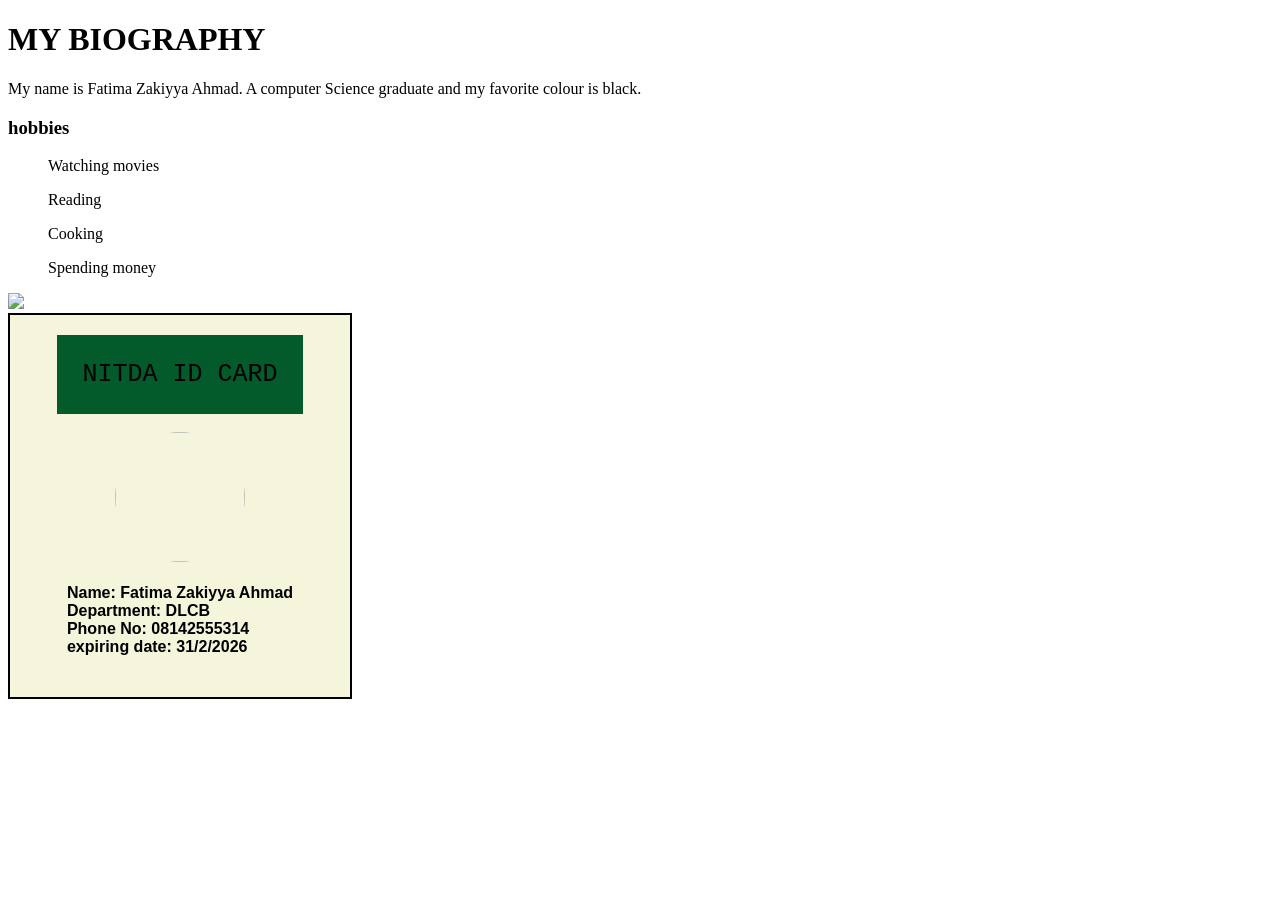
==== biography.html @ 4a75ad1d "Add biography.html - Fatima Zakiyya Ahmad's biography page" ====
<!doctype html>
<html>
    <head><title>My Biography</title>
<link rel="stylesheet" href="style.css">
</head>
<body><h1>MY BIOGRAPHY</h1>
    <p>My name is Fatima Zakiyya Ahmad. A computer Science graduate and my favorite colour is black.
        <h3>hobbies</h3>
        <ol>Watching movies</ol>
        <ol>Reading</ol>
        <ol>Cooking</ol>
        <ol>Spending money</ol>
    <img src="c:\Users\Zakeeya Ahmd\Pictures\Camera Roll\108APPLE\IMG_8764.JPG"style="width:200px;">


<div style="background-color: beige;
width: 300px;
padding: 20px;
border: 2px solid black;
display:grid;
place-items:center;
font-family: Arial, Helvetica, sans-serif;"
><div style="background-color: rgb(3, 90, 42);
padding: 25px;
font-size: 25px;
font-family: 'Courier New', Courier, monospace;
">NITDA ID CARD</div><br>
<img src="c:\Users\Zakeeya Ahmd\Pictures\Camera Roll\108APPLE\IMG_8764.JPG"
style="width: 130px;
height: 130px;
border-radius: 50%;
object-fit: cover;">
<h4>Name: Fatima Zakiyya Ahmad <br>
Department: DLCB<br>
Phone No: 08142555314<br>
expiring date: 31/2/2026</h4>
</div>
</body>
        

</html>
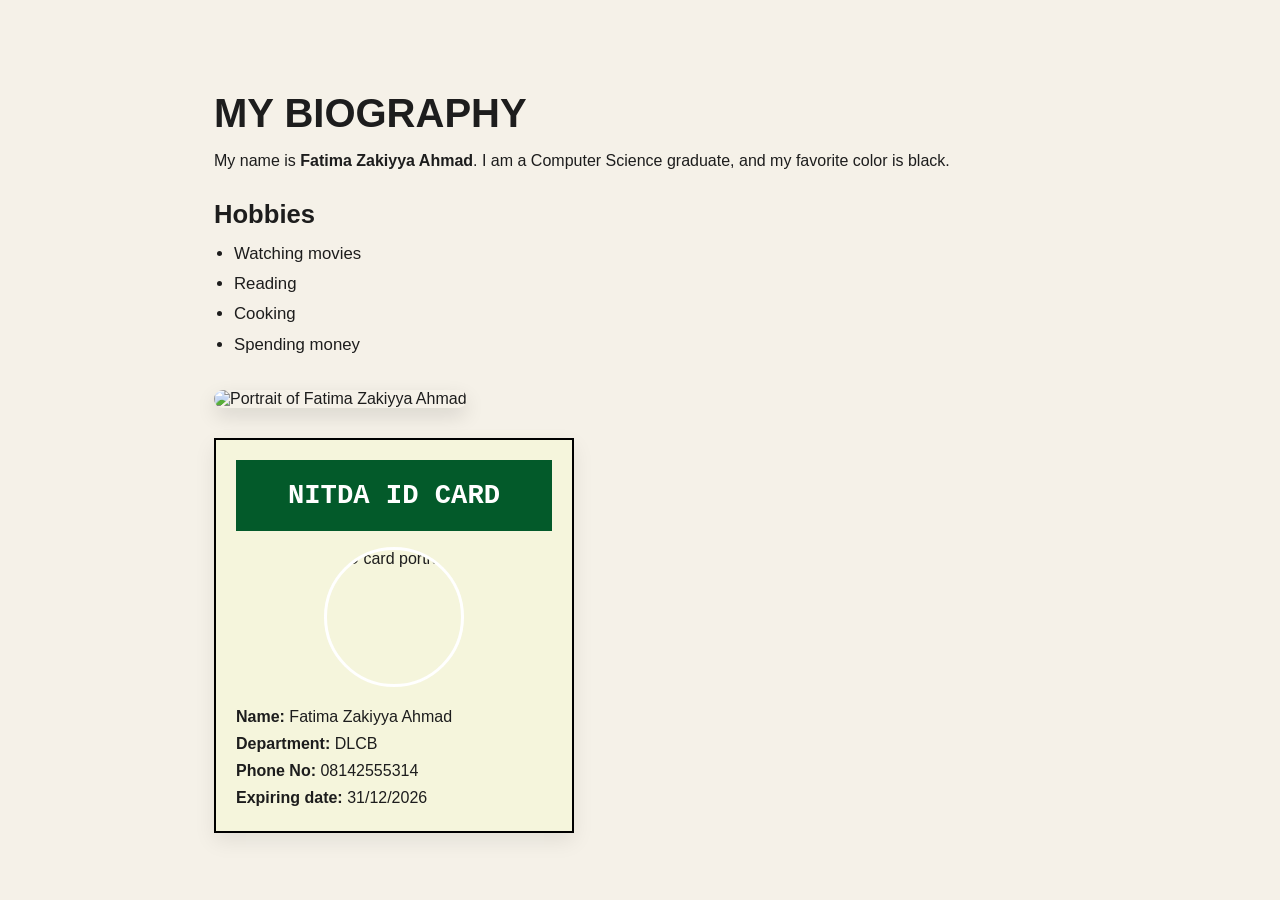
==== commit 04625860: "Refresh the biography page with polished HTML and GitHub-friendly assets" ====
--- a/biography.html
+++ b/biography.html
@@ -1,41 +1,54 @@
 <!doctype html>
-<html>
-    <head><title>My Biography</title>
-<link rel="stylesheet" href="style.css">
-</head>
-<body><h1>MY BIOGRAPHY</h1>
-    <p>My name is Fatima Zakiyya Ahmad. A computer Science graduate and my favorite colour is black.
-        <h3>hobbies</h3>
-        <ol>Watching movies</ol>
-        <ol>Reading</ol>
-        <ol>Cooking</ol>
-        <ol>Spending money</ol>
-    <img src="c:\Users\Zakeeya Ahmd\Pictures\Camera Roll\108APPLE\IMG_8764.JPG"style="width:200px;">
+<html lang="en">
+  <head>
+    <meta charset="UTF-8" />
+    <meta name="viewport" content="width=device-width, initial-scale=1.0" />
+    <title>My Biography</title>
+    <link rel="stylesheet" href="style.css" />
+  </head>
+  <body>
+    <main class="container">
+      <header class="intro">
+        <h1>My Biography</h1>
+        <p>
+          My name is <strong>Fatima Zakiyya Ahmad</strong>. I am a Computer
+          Science graduate, and my favorite color is black.
+        </p>
+      </header>
 
+      <section class="hobbies">
+        <h2>Hobbies</h2>
+        <ul>
+          <li>Watching movies</li>
+          <li>Reading</li>
+          <li>Cooking</li>
+          <li>Spending money</li>
+        </ul>
+      </section>
 
-<div style="background-color: beige;
-width: 300px;
-padding: 20px;
-border: 2px solid black;
-display:grid;
-place-items:center;
-font-family: Arial, Helvetica, sans-serif;"
-><div style="background-color: rgb(3, 90, 42);
-padding: 25px;
-font-size: 25px;
-font-family: 'Courier New', Courier, monospace;
-">NITDA ID CARD</div><br>
-<img src="c:\Users\Zakeeya Ahmd\Pictures\Camera Roll\108APPLE\IMG_8764.JPG"
-style="width: 130px;
-height: 130px;
-border-radius: 50%;
-object-fit: cover;">
-<h4>Name: Fatima Zakiyya Ahmad <br>
-Department: DLCB<br>
-Phone No: 08142555314<br>
-expiring date: 31/2/2026</h4>
-</div>
-</body>
-        
+      <section class="profile-photo">
+        <img
+          src="https://images.unsplash.com/photo-1544005313-94ddf0286df2?auto=format&fit=crop&w=800&q=80"
+          alt="Portrait of Fatima Zakiyya Ahmad"
+        />
+      </section>
 
-</html>+      <section class="id-card" aria-label="NITDA ID Card">
+        <div class="card-header">NITDA ID CARD</div>
+
+        <img
+          src="https://images.unsplash.com/photo-1544005313-94ddf0286df2?auto=format&fit=crop&w=400&q=80"
+          alt="ID card portrait"
+          class="card-image"
+        />
+
+        <div class="card-details">
+          <p><strong>Name:</strong> Fatima Zakiyya Ahmad</p>
+          <p><strong>Department:</strong> DLCB</p>
+          <p><strong>Phone No:</strong> 08142555314</p>
+          <p><strong>Expiring date:</strong> 31/12/2026</p>
+        </div>
+      </section>
+    </main>
+  </body>
+</html>
--- a/style.css
+++ b/style.css
@@ -0,0 +1,94 @@
+* {
+  box-sizing: border-box;
+}
+
+body {
+  margin: 0;
+  font-family: Arial, Helvetica, sans-serif;
+  background: #f5f1e8;
+  color: #1d1d1d;
+}
+
+.container {
+  max-width: 900px;
+  margin: 40px auto;
+  padding: 24px;
+}
+
+.intro {
+  margin-bottom: 30px;
+}
+
+h1 {
+  text-transform: uppercase;
+  font-size: 2.5rem;
+  margin-bottom: 10px;
+}
+
+.hobbies {
+  margin-bottom: 30px;
+}
+
+.hobbies h2 {
+  margin-bottom: 10px;
+  font-size: 1.6rem;
+}
+
+.hobbies ul {
+  margin: 0;
+  padding-left: 20px;
+  line-height: 1.8;
+  font-size: 1.05rem;
+}
+
+.profile-photo {
+  margin: 20px 0 30px;
+}
+
+.profile-photo img {
+  width: 220px;
+  height: 220px;
+  object-fit: cover;
+  border-radius: 12px;
+  box-shadow: 0 8px 20px rgba(0, 0, 0, 0.12);
+}
+
+.id-card {
+  width: min(100%, 360px);
+  background: beige;
+  padding: 20px;
+  border: 2px solid black;
+  display: grid;
+  place-items: center;
+  gap: 16px;
+  box-shadow: 0 8px 20px rgba(0, 0, 0, 0.08);
+}
+
+.card-header {
+  width: 100%;
+  background: rgb(3, 90, 42);
+  color: #fff;
+  padding: 20px 16px;
+  text-align: center;
+  font-size: 1.7rem;
+  font-family: 'Courier New', Courier, monospace;
+  font-weight: bold;
+}
+
+.card-image {
+  width: 140px;
+  height: 140px;
+  object-fit: cover;
+  border-radius: 50%;
+  border: 3px solid #fff;
+}
+
+.card-details {
+  width: 100%;
+  font-size: 1rem;
+  line-height: 1.7;
+}
+
+.card-details p {
+  margin: 0;
+}
